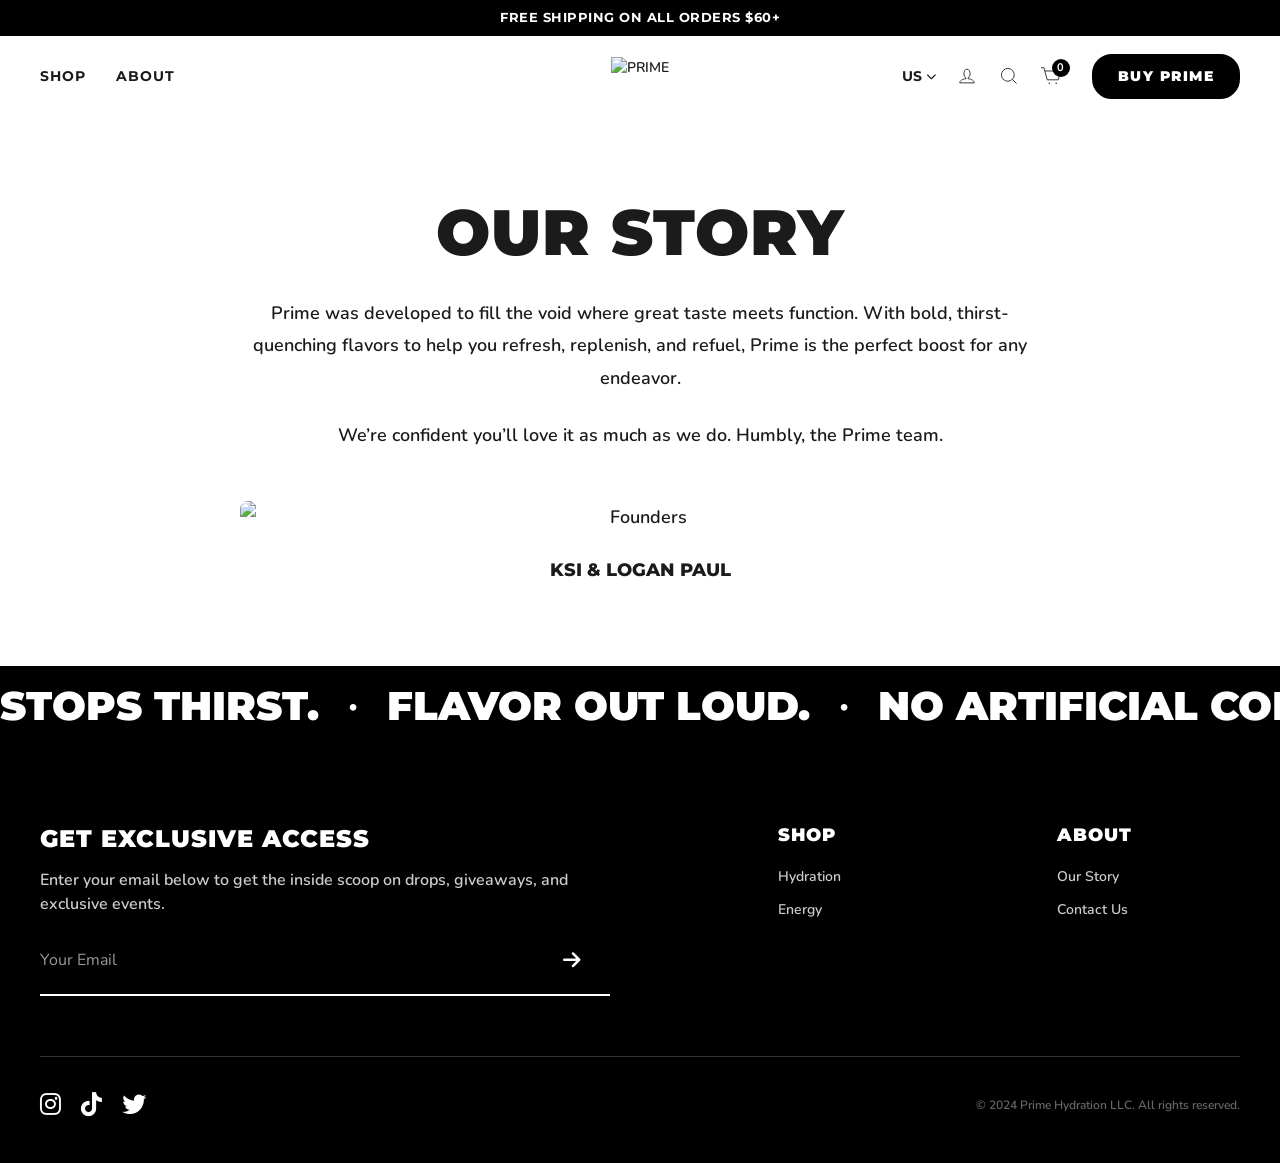
==== about.html @ 06267545 "feat: add dedicated About Us and Cart pages, and introduce main.js for client-side functionality." ====
<!DOCTYPE html>
<html lang="en">

<head>
    <meta charset="UTF-8">
    <meta name="viewport" content="width=device-width, initial-scale=1.0">
    <title>About Us - PRIME</title>
    <meta name="description" content="Learn more about PRIME, our mission, and our founders.">
    <!-- Fonts -->
    <link rel="preconnect" href="https://fonts.googleapis.com">
    <link rel="preconnect" href="https://fonts.gstatic.com" crossorigin>
    <link
        href="https://fonts.googleapis.com/css2?family=Montserrat:wght@500;700;900&family=Nunito:wght@400;600;700;800&display=swap"
        rel="stylesheet">
    <!-- Icons -->
    <link rel="stylesheet" href="https://cdnjs.cloudflare.com/ajax/libs/font-awesome/6.4.0/css/all.min.css">
    <!-- CSS -->
    <link rel="stylesheet" href="css/style.css">
</head>

<body>
    <div class="promo-bar">
        FREE SHIPPING ON ALL ORDERS $60+
    </div>

    <header class="header" id="header">
        <div class="header-left">
            <button class="mobile-menu-btn" aria-label="Menu"><i class="fa-solid fa-bars"></i></button>
            <nav class="nav-links">
                <a href="index.html#hydration" class="nav-link">SHOP</a>
                <a href="about.html" class="nav-link">ABOUT</a>
            </nav>
        </div>

        <div class="header-center">
            <a href="index.html" class="logo">
                <img src="https://drinkprime.com/cdn/shop/files/Prime-Logo_1600x.png?v=1637610173" alt="PRIME"
                    class="logo-img">
            </a>
        </div>

        <div class="header-right">
            <div class="country-selector icon-link">
                <span class="flag-icon">US</span> <i class="fa-solid fa-chevron-down nav-chevron"></i>
            </div>
            <a href="#" class="icon-link"><svg aria-hidden="true" focusable="false" role="presentation"
                    class="icon icon-user" viewBox="0 0 64 64" width="22" height="22">
                    <path
                        d="M35 39.84v-2.53c3.3-1.91 6-6.66 6-11.41 0-7.3-3-13.82-9-13.82s-9 6.52-9 13.82c0 4.75 2.7 9.51 6 11.41v2.53c-10.18.85-18 6-18 12.16h42c0-6.19-7.82-11.31-18-12.16z"
                        fill="none" stroke="currentColor" stroke-miterlimit="10" stroke-width="2.5"></path>
                </svg></a>
            <a href="#" class="icon-link"><svg aria-hidden="true" focusable="false" role="presentation"
                    class="icon icon-search" viewBox="0 0 64 64" width="22" height="22">
                    <path d="M47.16 28.58A18.58 18.58 0 1 1 28.58 10a18.58 18.58 0 0 1 18.58 18.58zM54 54L41.94 42"
                        fill="none" stroke="currentColor" stroke-miterlimit="10" stroke-width="2.5"></path>
                </svg></a>
            <a href="cart.html" class="icon-link cart-icon">
                <svg aria-hidden="true" focusable="false" role="presentation" class="icon icon-cart" viewBox="0 0 64 64"
                    width="22" height="22">
                    <path d="M14 17.44h46.79l-7.94 25.61H20.96l-9.65-35.1H3" fill="none" stroke="currentColor"
                        stroke-miterlimit="10" stroke-width="2.5"></path>
                    <circle cx="27" cy="53" r="2" fill="currentColor"></circle>
                    <circle cx="47" cy="53" r="2" fill="currentColor"></circle>
                </svg>
                <span class="cart-count">0</span>
            </a>
            <a href="index.html#buy" class="btn btn-primary buy-prime-btn d-none-mobile">BUY PRIME</a>
        </div>
    </header>

    <main>
        <section class="container" style="padding-top: 80px; padding-bottom: 80px; text-align: center;">
            <h1 style="font-size: 64px; margin-bottom: 30px;" class="scroll-reveal">OUR STORY</h1>
            <div class="scroll-reveal" style="max-width: 800px; margin: 0 auto; font-size: 18px; line-height: 1.8;">
                <p style="margin-bottom: 25px;">Prime was developed to fill the void where great taste meets function. With bold, thirst-quenching flavors to help you refresh, replenish, and refuel, Prime is the perfect boost for any endeavor.</p>
                <p style="margin-bottom: 25px;">We’re confident you’ll love it as much as we do. Humbly, the Prime team.</p>
                
                <img src="https://drinkprime.com/cdn/shop/files/FOUNDERS_Desktop_4320x1926_1600x.jpg?v=1672810176" alt="Founders" style="width: 100%; border-radius: 8px; margin-top: 50px;">
                <p style="margin-top: 20px; font-weight: 800; font-family: var(--font-heading);">KSI & LOGAN PAUL</p>
            </div>
        </section>

        <section class="marquee-section overflow-hidden py-10">
            <div class="marquee-wrapper">
                <div class="marquee-content">
                    <span>STOPS THIRST.</span>
                    <span class="dot">•</span>
                    <span>FLAVOR OUT LOUD.</span>
                    <span class="dot">•</span>
                    <span>NO ARTIFICIAL COLORS.</span>
                    <span class="dot">•</span>
                    <span>10% COCONUT WATER.</span>
                    <span class="dot">•</span>
                </div>
                <div class="marquee-content" aria-hidden="true">
                    <span>STOPS THIRST.</span>
                    <span class="dot">•</span>
                    <span>FLAVOR OUT LOUD.</span>
                    <span class="dot">•</span>
                    <span>NO ARTIFICIAL COLORS.</span>
                    <span class="dot">•</span>
                    <span>10% COCONUT WATER.</span>
                    <span class="dot">•</span>
                </div>
            </div>
        </section>
    </main>

    <footer class="footer">
        <div class="container">
            <div class="footer-top">
                <div class="footer-newsletter">
                    <h3>GET EXCLUSIVE ACCESS</h3>
                    <p>Enter your email below to get the inside scoop on drops, giveaways, and exclusive events.</p>
                    <form class="newsletter-form">
                        <input type="email" placeholder="Your Email" required>
                        <button type="submit" class="btn btn-square"><i class="fa-solid fa-arrow-right"></i></button>
                    </form>
                </div>
                <div class="footer-links-grid">
                    <div class="footer-col">
                        <h4>SHOP</h4>
                        <ul class="footer-links">
                            <li><a href="index.html#hydration">Hydration</a></li>
                            <li><a href="index.html#energy">Energy</a></li>
                        </ul>
                    </div>
                    <div class="footer-col">
                        <h4>ABOUT</h4>
                        <ul class="footer-links">
                            <li><a href="about.html">Our Story</a></li>
                            <li><a href="#">Contact Us</a></li>
                        </ul>
                    </div>
                </div>
            </div>
            <div class="footer-bottom">
                <div class="footer-socials">
                    <a href="#"><i class="fa-brands fa-instagram"></i></a>
                    <a href="#"><i class="fa-brands fa-tiktok"></i></a>
                    <a href="#"><i class="fa-brands fa-twitter"></i></a>
                </div>
                <div class="footer-legal">
                    <p class="copyright">&copy; 2024 Prime Hydration LLC. All rights reserved.</p>
                </div>
            </div>
        </div>
    </footer>

    <script src="js/main.js"></script>
</body>

</html>
---- css/style.css ----
/* 
 * Prime Website CSS variables and globals 
 * Fonts: Montserrat (Headers/Nav), Nunito (Body)
 */

:root {
    --primary-color: #000000;
    --text-color: #1c1b1b;
    --bg-color: #ffffff;
    --border-color: #e5e5e5;

    --font-heading: 'Montserrat', sans-serif;
    /* Simulating Normalidad Extended */
    --font-body: 'Nunito', sans-serif;

    --transition-fast: 0.2s ease-in-out;
    --transition-normal: 0.4s cubic-bezier(0.25, 0.46, 0.45, 0.94);
    --transition-slow: 0.8s cubic-bezier(0.25, 0.46, 0.45, 0.94);
}

* {
    box-sizing: border-box;
    margin: 0;
    padding: 0;
}

body {
    font-family: var(--font-body);
    color: var(--text-color);
    background-color: var(--bg-color);
    line-height: 1.5;
    font-size: 14px;
    font-weight: 600;
    -webkit-font-smoothing: antialiased;
}

h1,
h2,
h3,
h4,
h5,
h6 {
    font-family: var(--font-heading);
    font-weight: 900;
    text-transform: uppercase;
    letter-spacing: 1px;
    line-height: 1.1;
    margin-bottom: 0.5em;
}

a {
    color: inherit;
    text-decoration: none;
    transition: color var(--transition-fast);
}

ul {
    list-style: none;
}

img {
    max-width: 100%;
    height: auto;
    display: block;
}

.container {
    max-width: 1440px;
    margin: 0 auto;
    padding: 0 40px;
}

@media (max-width: 768px) {
    .container {
        padding: 0 20px;
    }
}

/* ==========================================
 * Promo Bar 
 * ========================================== */
.promo-bar {
    background-color: var(--primary-color);
    color: white;
    text-align: center;
    padding: 8px;
    font-size: 13px;
    font-family: var(--font-heading);
    font-weight: 700;
    letter-spacing: 0.5px;
    z-index: 1001;
    position: relative;
}

/* ==========================================
 * Buttons 
 * ========================================== */
.btn {
    display: inline-flex;
    align-items: center;
    justify-content: center;
    padding: 14px 28px;
    font-family: var(--font-heading);
    font-weight: 900;
    font-size: 15px;
    text-transform: uppercase;
    letter-spacing: 1.5px;
    border-radius: 4px;
    cursor: pointer;
    border: none;
    transition: all 0.3s ease;
    text-align: center;
    position: relative;
    overflow: hidden;
}

.btn-large {
    padding: 16px 36px;
    font-size: 16px;
}

.w-100 {
    width: 100%;
}

.btn-primary {
    background-color: var(--primary-color);
    color: white;
    border: 2px solid var(--primary-color);
}

.btn-primary:hover {
    background-color: transparent;
    color: var(--primary-color);
}

/* Fill animation for black outline button */
.btn-outline-black {
    background: transparent;
    color: var(--primary-color);
    border: 2px solid var(--primary-color);
    background-image: linear-gradient(to top, var(--primary-color) 50%, transparent 50%);
    background-size: 100% 200%;
    background-position: top;
    transition: background-position 0.4s ease-out, color 0.4s ease-out;
}

.btn-outline-black:hover {
    background-position: bottom;
    color: white;
}

/* Fill animation for white outline button */
.btn-outline-white {
    background: transparent;
    color: white;
    border: 2px solid white;
    background-image: linear-gradient(to top, white 50%, transparent 50%);
    background-size: 100% 200%;
    background-position: top;
    transition: background-position 0.4s ease-out, color 0.4s ease-out;
}

.btn-outline-white:hover {
    background-position: bottom;
    color: var(--primary-color);
}

/* ==========================================
 * Header 
 * ========================================== */
.header {
    display: grid;
    grid-template-columns: 1fr auto 1fr;
    align-items: center;
    padding: 18px 40px;
    background: white;
    position: sticky;
    top: 0;
    z-index: 1000;
    box-shadow: 0 1px 3px rgba(0, 0, 0, 0.05);
    transition: transform var(--transition-fast);
}

.header.scrolled-up {
    transform: translateY(-100%);
}

.header-left,
.header-right {
    display: flex;
    align-items: center;
    gap: 20px;
}

.header-right {
    justify-content: flex-end;
}

.nav-links {
    display: flex;
    gap: 30px;
}

.nav-link {
    font-family: var(--font-heading);
    font-weight: 700;
    font-size: 14px;
    letter-spacing: 1px;
    position: relative;
}

.nav-link::after {
    content: '';
    position: absolute;
    width: 0;
    height: 2px;
    bottom: -4px;
    left: 0;
    background-color: var(--primary-color);
    transition: width var(--transition-fast);
}

.nav-link:hover::after {
    width: 100%;
}

.nav-chevron {
    font-size: 10px;
    margin-left: 4px;
}

.logo-img {
    height: 38px;
}

.icon-link {
    display: flex;
    align-items: center;
    cursor: pointer;
}

.cart-icon {
    position: relative;
}

.cart-count {
    position: absolute;
    top: -6px;
    right: -8px;
    background: black;
    color: white;
    border-radius: 50%;
    width: 18px;
    height: 18px;
    display: flex;
    align-items: center;
    justify-content: center;
    font-size: 11px;
    font-weight: bold;
    font-family: var(--font-body);
}

.buy-prime-btn {
    padding: 10px 24px;
    font-size: 14px;
    border-radius: 20px;
    margin-left: 10px;
}

.mobile-menu-btn {
    display: none;
    background: none;
    border: none;
    font-size: 20px;
    cursor: pointer;
}

.flag-icon {
    font-family: var(--font-heading);
    font-weight: 700;
    font-size: 14px;
}

/* ==========================================
 * Hero Section 
 * ========================================== */
.hero {
    position: relative;
    width: 100%;
    height: calc(100vh - 80px);
    /* Adjust based on header */
    overflow: hidden;
    background-color: #f4f4f4;
}

.slide {
    position: absolute;
    top: 0;
    left: 0;
    width: 100%;
    height: 100%;
    opacity: 0;
    transition: opacity 0.8s ease;
    z-index: 1;
}

.slide.active {
    opacity: 1;
    z-index: 2;
}

.hero-bg-img {
    width: 100%;
    height: 100%;
    object-fit: cover;
    object-position: center;
}

.slide-content {
    position: absolute;
    z-index: 3;
    padding: 20px;
}

.slide-content.bottom-center {
    bottom: 50px;
    left: 50%;
    transform: translateX(-50%);
    width: 100%;
    text-align: center;
}

.center-center {
    top: 50%;
    left: 50%;
    transform: translate(-50%, -50%);
    text-align: center;
    width: 100%;
}

/* Slider Controls */
.slider-controls {
    position: absolute;
    width: 100%;
    height: 100%;
    top: 0;
    left: 0;
    pointer-events: none;
    z-index: 10;
}

.slider-btn {
    position: absolute;
    top: 50%;
    transform: translateY(-50%);
    background: rgba(255, 255, 255, 0.2);
    color: white;
    border: none;
    width: 50px;
    height: 50px;
    border-radius: 50%;
    cursor: pointer;
    pointer-events: auto;
    font-size: 20px;
    transition: background var(--transition-fast);
}

.slider-btn:hover {
    background: rgba(255, 255, 255, 0.4);
}

.prev-btn {
    left: 20px;
}

.next-btn {
    right: 20px;
}

.slider-dots {
    position: absolute;
    bottom: 20px;
    width: 100%;
    display: flex;
    justify-content: center;
    gap: 10px;
    pointer-events: auto;
}

.slider-dots .dot {
    width: 12px;
    height: 12px;
    border-radius: 50%;
    background: rgba(255, 255, 255, 0.5);
    cursor: pointer;
    transition: background var(--transition-fast);
}

.slider-dots .dot.active {
    background: white;
}

.hero-actions {
    display: flex;
    gap: 15px;
    justify-content: center;
    flex-wrap: wrap;
}

@media (max-width: 768px) {
    .hero-actions {
        flex-direction: column;
        align-items: stretch;
        width: 90%;
        margin: 0 auto;
    }
}

/* ==========================================
 * General Sections & Animation
 * ========================================== */
.section-header {
    display: flex;
    justify-content: space-between;
    align-items: baseline;
    margin-bottom: 30px;
    margin-top: 60px;
}

.section-title {
    font-size: 48px;
}

.scroll-reveal {
    opacity: 0;
    transform: translateY(40px);
    transition: opacity var(--transition-slow), transform var(--transition-slow);
}

.scroll-reveal.visible {
    opacity: 1;
    transform: translateY(0);
}

.fade-up-in {
    animation: fadeUpIn 1s ease-out forwards;
}

@keyframes fadeUpIn {
    0% {
        opacity: 0;
        transform: translate(-50%, 30px);
    }

    100% {
        opacity: 1;
        transform: translate(-50%, 0);
    }
}

/* ==========================================
 * Product Grid 
 * ========================================== */
.product-grid {
    display: grid;
    grid-template-columns: repeat(4, 1fr);
    gap: 20px;
    padding-bottom: 60px;
}

.product-card {
    text-align: center;
    cursor: pointer;
}

.product-card:hover .product-img {
    transform: scale(1.05);
}

.product-image-container {
    padding: 30px;
    border-radius: 8px;
    margin-bottom: 15px;
    position: relative;
    overflow: hidden;
    /* Soft gradients to emulate the Prime aesthetic */
}

.gradient-bg-orange {
    background: linear-gradient(135deg, #FFEFBA 0%, #FFFFFF 100%);
}

.gradient-bg-blue {
    background: linear-gradient(135deg, #E0F2FE 0%, #FFFFFF 100%);
}

.gradient-bg-red {
    background: linear-gradient(135deg, #FEE2E2 0%, #FFFFFF 100%);
}

.gradient-bg-green {
    background: linear-gradient(135deg, #DCFCE7 0%, #FFFFFF 100%);
}

.gradient-bg-pink {
    background: linear-gradient(135deg, #FFD1DC 0%, #FFFFFF 100%);
}

.gradient-bg-cyan {
    background: linear-gradient(135deg, #E0FFFF 0%, #FFFFFF 100%);
}

.gradient-bg-purple {
    background: linear-gradient(135deg, #E6E6FA 0%, #FFFFFF 100%);
}

.gradient-bg-yellow {
    background: linear-gradient(135deg, #FFF9C4 0%, #FFFFFF 100%);
}

.gradient-bg-grey {
    background: linear-gradient(135deg, #F5F5F5 0%, #FFFFFF 100%);
}

.gradient-bg-lime {
    background: linear-gradient(135deg, #F0FFF0 0%, #FFFFFF 100%);
}

.gradient-bg-dark {
    background: linear-gradient(135deg, #333333 0%, #1C1B1B 100%);
}

.product-img {
    transition: transform var(--transition-normal);
    margin: 0 auto;
}

.product-badge {
    position: absolute;
    top: 15px;
    left: 15px;
    background: black;
    color: white;
    font-family: var(--font-heading);
    font-size: 10px;
    font-weight: 800;
    padding: 4px 8px;
    border-radius: 2px;
}

.product-info {
    padding: 0 10px;
}

.product-title {
    font-size: 16px;
    margin-bottom: 5px;
    text-transform: none;
    font-family: var(--font-body);
    font-weight: 800;
}

.product-price {
    font-size: 14px;
    color: #555;
    margin-bottom: 15px;
}

.add-to-cart-btn {
    border-radius: 30px;
    padding: 12px;
    font-size: 14px;
}

/* ==========================================
 * Marquee Crawler
 * ========================================== */
.marquee-section {
    background-color: var(--primary-color);
    color: white;
    padding: 20px 0;
    user-select: none;
}

.overflow-hidden {
    overflow: hidden;
}

.marquee-wrapper {
    display: flex;
    white-space: nowrap;
}

.marquee-content {
    display: flex;
    flex: 0 0 auto;
    align-items: center;
    gap: 30px;
    animation: scrollText 20s linear infinite;
    padding-right: 30px;
}

.marquee-content span {
    font-family: var(--font-heading);
    font-size: 40px;
    font-weight: 900;
    line-height: 1;
}

.marquee-content .dot {
    font-size: 20px;
}

@keyframes scrollText {
    0% {
        transform: translateX(0);
    }

    100% {
        transform: translateX(-100%);
    }
}

/* ==========================================
 * Footer
 * ========================================== */
.footer {
    background-color: var(--primary-color);
    color: white;
    padding: 80px 0 40px;
}

.footer-top {
    display: grid;
    grid-template-columns: 1fr 1fr;
    gap: 60px;
    margin-bottom: 60px;
}

.footer-newsletter h3 {
    font-size: 24px;
    margin-bottom: 15px;
}

.footer-newsletter p {
    font-size: 16px;
    margin-bottom: 20px;
    color: #ccc;
}

.newsletter-form {
    display: flex;
    border-bottom: 2px solid white;
    padding-bottom: 10px;
}

.newsletter-form input {
    flex: 1;
    background: transparent;
    border: none;
    color: white;
    font-size: 16px;
    font-family: var(--font-body);
    outline: none;
}

.newsletter-form input::placeholder {
    color: #999;
}

.btn-square {
    background: transparent;
    color: white;
    border: none;
    cursor: pointer;
    font-size: 20px;
}

.footer-links-grid {
    display: flex;
    justify-content: space-around;
}

.footer-col h4 {
    font-size: 18px;
    margin-bottom: 20px;
}

.footer-links li {
    margin-bottom: 12px;
}

.footer-links a {
    color: #ccc;
    font-weight: 600;
}

.footer-links a:hover {
    color: white;
}

.footer-bottom {
    display: flex;
    justify-content: space-between;
    align-items: center;
    border-top: 1px solid #333;
    padding-top: 30px;
}

.footer-socials {
    display: flex;
    gap: 20px;
    font-size: 24px;
}

.footer-socials a:hover {
    color: #aaa;
}

.footer-legal {
    text-align: right;
}

.legal-links {
    margin-bottom: 10px;
}

.legal-links a {
    color: #999;
    margin-left: 15px;
    font-size: 13px;
}

.legal-links a:hover {
    color: white;
}

.copyright {
    color: #666;
    font-size: 12px;
}

/* ==========================================
 * Responsive Design 
 * ========================================== */
@media (max-width: 1024px) {
    .product-grid {
        grid-template-columns: repeat(2, 1fr);
    }
}

@media (max-width: 768px) {

    .nav-links,
    .desktop-only,
    .country-selector,
    .d-none-mobile {
        display: none;
    }

    .mobile-menu-btn {
        display: block;
    }

    .header {
        grid-template-columns: auto 1fr auto;
        padding: 15px 20px;
    }

    .footer-top {
        grid-template-columns: 1fr;
    }

    .footer-links-grid {
        justify-content: flex-start;
        gap: 40px;
    }

    .footer-bottom {
        flex-direction: column;
        gap: 30px;
        text-align: center;
        align-items: center;
    }

    .footer-legal {
        text-align: center;
    }

    .legal-links a {
        margin: 0 10px;
    }

    .section-title {
        font-size: 32px;
    }
}

@media (max-width: 480px) {
    .product-grid {
        grid-template-columns: 1fr;
    }
}
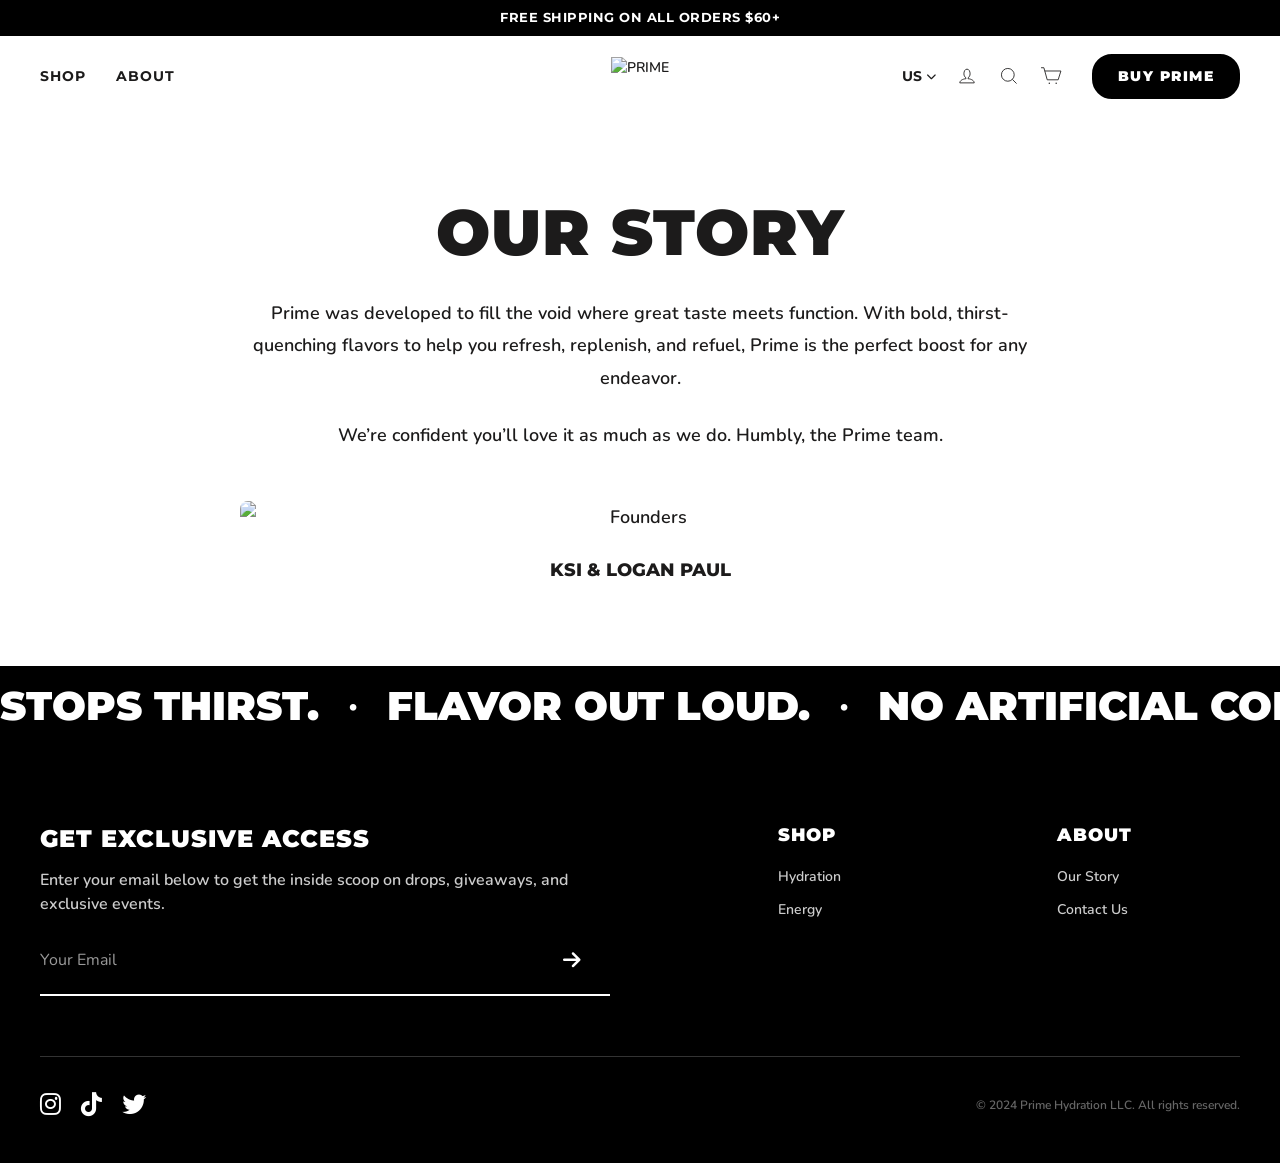
==== commit 7137b7f4: "feat: Implement dynamic product detail pages by adding a product data module and updating product ca" ====
--- a/about.html
+++ b/about.html
@@ -4,8 +4,9 @@
 <head>
     <meta charset="UTF-8">
     <meta name="viewport" content="width=device-width, initial-scale=1.0">
-    <title>About Us - PRIME</title>
-    <meta name="description" content="Learn more about PRIME, our mission, and our founders.">
+    <title>About Our Story - PRIME Hydration | Logan Paul x KSI</title>
+    <meta name="description" content="Discover the story behind PRIME. Developed by Logan Paul and KSI to fill the void where great taste meets function. Refresh, Replenish, Refuel.">
+    <link rel="canonical" href="https://abhishek-maurya2.github.io/Prime/about.html">
     <!-- Fonts -->
     <link rel="preconnect" href="https://fonts.googleapis.com">
     <link rel="preconnect" href="https://fonts.gstatic.com" crossorigin>
